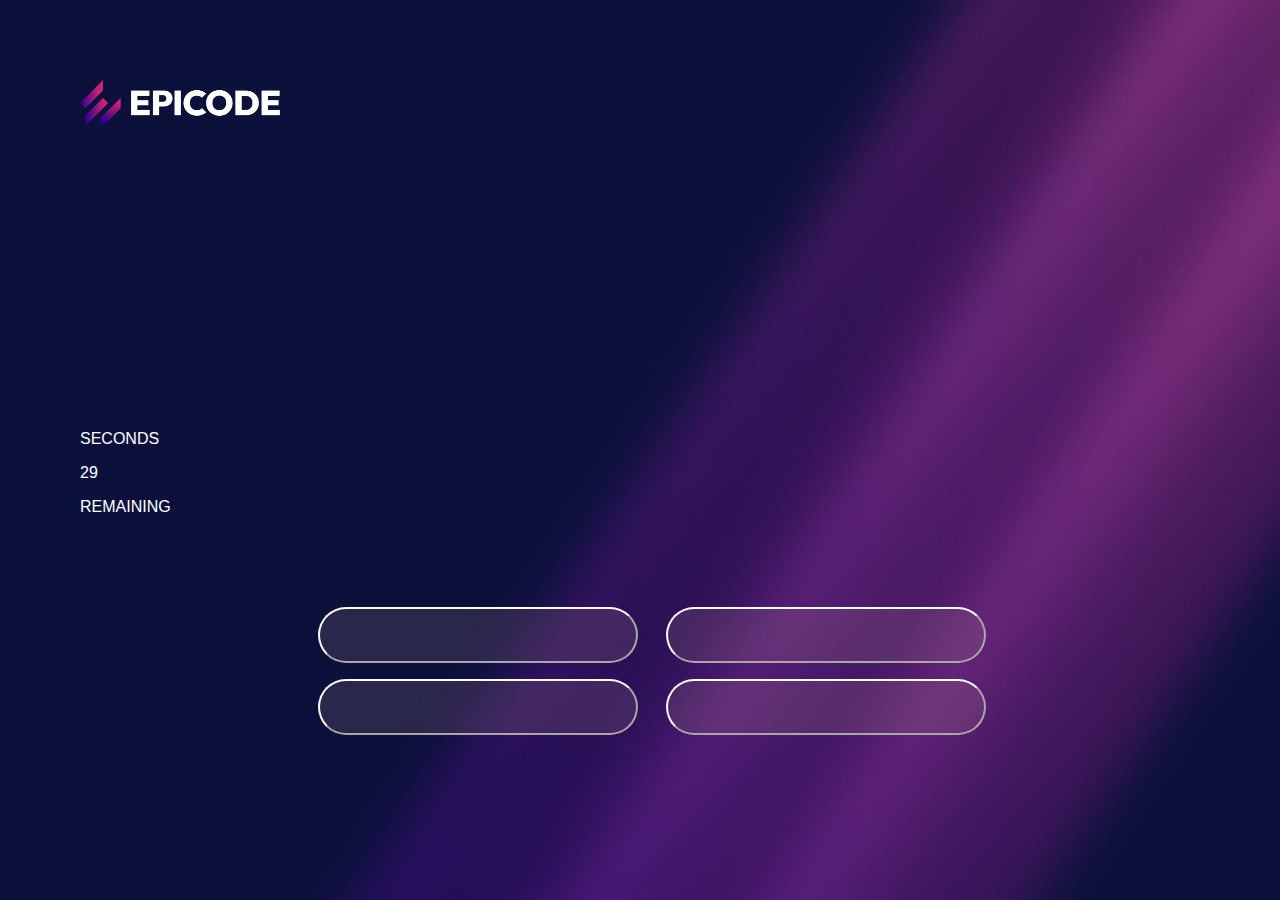
==== benchmark.html @ c41ad5e7 "Sistemata vista bottoni" ====
<!DOCTYPE html>
<html lang="en">
  <head>
    <meta charset="UTF-8" />
    <meta name="viewport" content="width=device-width, initial-scale=1.0" />
    <title>Document</title>
    <link rel="stylesheet" href="./assets/style.css" />
    <link rel="stylesheet" href="./assets/style-benchmark.css" />
    <script src="scripts/benchmark.js" defer></script>
    <script src="scripts/timer.js" defer></script>
  </head>
  <body>
    <header>
      <img src="./assets/epicode_logo.png" alt="logo" id="logo" />
      
      <div id="timer">
      <div id="svg-container">
      <svg width="200" height="200" viewBox="-25 -25 250 250" version="1.1" xmlns="http://www.w3.org/2000/svg" style="transform: rotate(-90deg)">
        <circle r="90" cx="100" cy="100" fill="transparent" stroke="transparent" stroke-width="20"></circle>
        <circle
          id="progressBar"
          r="90"
          cx="100"
          cy="100"
          stroke="#00ffff"
          stroke-width="20"
          stroke-linecap="butt"
          stroke-dashoffset="565.2px"
          fill="transparent"
          stroke-dasharray="565.2px"
        ></circle>
      </svg>
    </div>
      <div id="timer-text">
      <P>SECONDS</P>
      <p id="middleText">00</p>
      <P>REMAINING</P>
    </div>
    </div>
    </header>
    
    <main>
   <div id="benchmark">
      <h1></span></h1>
      <div id="btnArea">
        <button type="button" id="button1"></button>
        <button type="button" id="button2"></button>
        <div><button type="button" id="button3"></button> 
          <button type="button" id="button4"></button></div>
      </div>
    </div>
    </main>
    <footer><h4></h4></footer>
  </body>
</html>
---- assets/style.css ----
*,
*::before,
*::after {
  box-sizing: border-box;
}
body {
  margin: 0;
  color: white;
  font-family: "Outfit", sans-serif;
  font-optical-sizing: auto;
  font-style: normal;
  background-image: url("./bg.jpg");
  background-repeat: no-repeat;
  background-size: cover;
}
#logo {
  width: 200px;
  height: auto;
  margin-bottom: 6rem;
}

header {
  text-align: left;
}

h1,
h2,
h3,
h4,
h5,
h6,
p {
  margin-top: 0;
}
---- assets/style-benchmark.css ----
body {
  margin-inline: 5rem;
  margin-block: 5rem;
  margin-bottom: 0;
}

main {
  text-align: center;
  padding-top: 0;
}
main h1 {
  font-size: 40px;
  font-weight: 400;
  padding-bottom: 3rem;
}
h1 span {
  font-weight: bold;
}

footer {
  text-align: center;
  margin-top: 8rem;
}
button {
  width: 20rem;
  height: 3.5rem;
  border-radius: 30px;
  background: #be92922b;
  color: white;
  margin-bottom: 0.5rem;
  border-color: #fef9fc;
  margin-left: 1.5rem;
  margin-bottom: 1rem;
}
footer img {
  margin-inline: 5rem;
  margin-block: 5rem;
}

/* STILE DEL TIMER */
svg {
  display: inline-block;
}

@keyframes circletimer {
  0% {
    stroke-dashoffset: 0;
  }
  100% {
    stroke-dashoffset: 565.2;
  }
}
#progressBar {
  animation: 30s circletimer linear;
}

 
#benchmark {
  max-width: 80%;
  margin-left: 200px;
  margin-right: 200px;

}
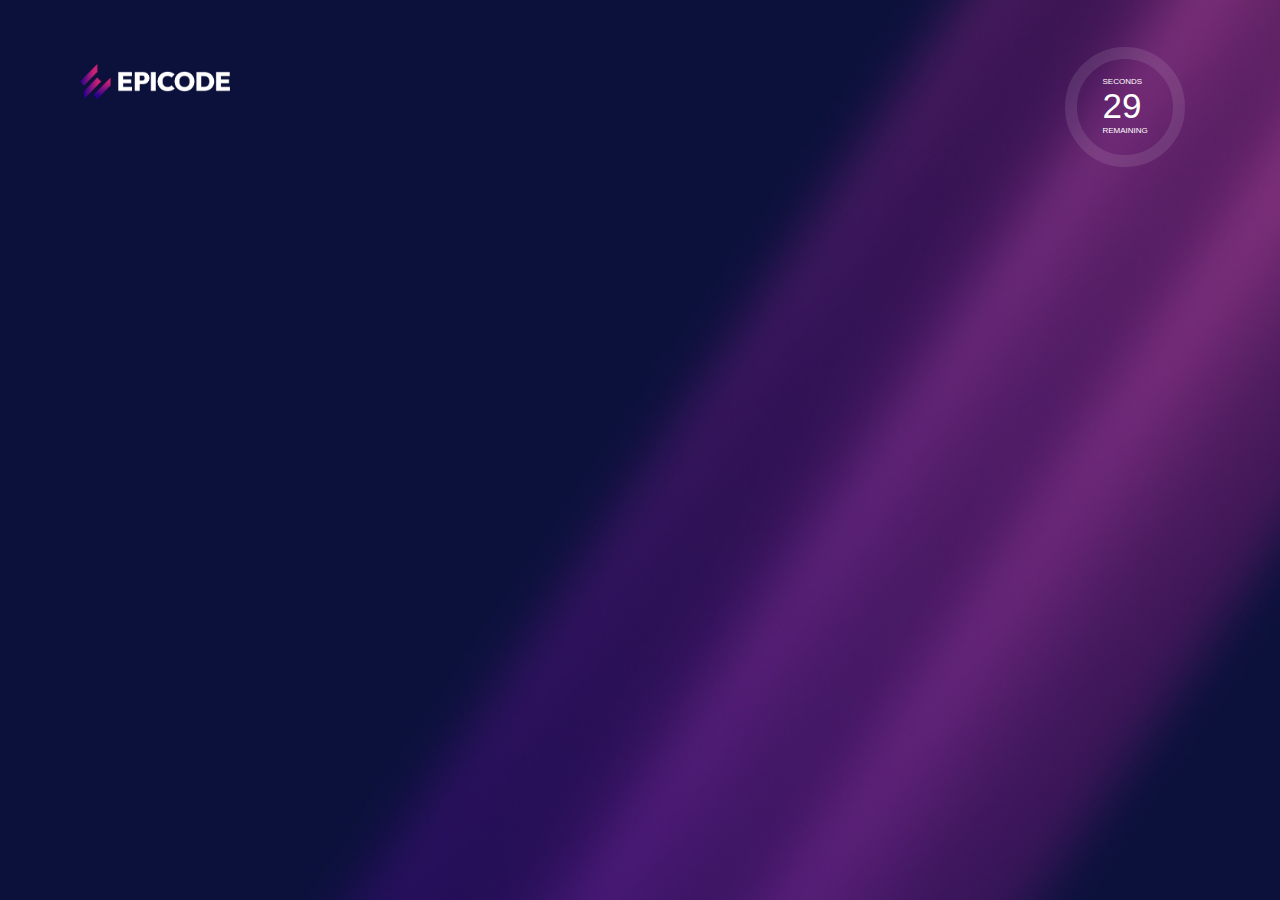
==== commit 49666ad4: "css fixes to benchmark page" ====
--- a/benchmark.html
+++ b/benchmark.html
@@ -11,12 +11,10 @@
   </head>
   <body>
     <header>
-      <img src="./assets/epicode_logo.png" alt="logo" id="logo" />
-      
-      <div id="timer">
-      <div id="svg-container">
-      <svg width="200" height="200" viewBox="-25 -25 250 250" version="1.1" xmlns="http://www.w3.org/2000/svg" style="transform: rotate(-90deg)">
-        <circle r="90" cx="100" cy="100" fill="transparent" stroke="transparent" stroke-width="20"></circle>
+      <div id="logo">
+      <img src="./assets/epicode_logo.png" alt="logo" id="logo" /></div>
+      <div id="cerchio"><svg width="150" height="150" viewBox="-25 -25 250 250" version="1.1" xmlns="http://www.w3.org/2000/svg" style="transform: rotate(-90deg)">
+        <circle r="90" cx="100" cy="100" fill="transparent" stroke="white" stroke-opacity="10%" stroke-width="20"></circle>
         <circle
           id="progressBar"
           r="90"
@@ -29,26 +27,23 @@
           fill="transparent"
           stroke-dasharray="565.2px"
         ></circle>
-      </svg>
-    </div>
-      <div id="timer-text">
-      <P>SECONDS</P>
+      </svg><div id="pCerchio">
+      <p id="firstP">SECONDS</p>
       <p id="middleText">00</p>
-      <P>REMAINING</P>
-    </div>
-    </div>
+      <p>REMAINING</p></div>
+      </div>
+    
     </header>
     
     <main>
-   <div id="benchmark">
+   
       <h1></span></h1>
       <div id="btnArea">
-        <button type="button" id="button1"></button>
+      <!--<button type="button" id="button1"></button>
         <button type="button" id="button2"></button>
-        <div><button type="button" id="button3"></button> 
-          <button type="button" id="button4"></button></div>
+        <div><button type="button" id="button3"></button>
+           <button type="button" id="button4"></button></div>-->
       </div>
-    </div>
     </main>
     <footer><h4></h4></footer>
   </body>
--- a/assets/style.css
+++ b/assets/style.css
@@ -12,9 +12,11 @@
   background-image: url("./bg.jpg");
   background-repeat: no-repeat;
   background-size: cover;
+  margin-inline: 5rem;
+  margin-block: 3rem;
 }
 #logo {
-  width: 200px;
+  width: 150px;
   height: auto;
   margin-bottom: 6rem;
 }
--- a/assets/style-benchmark.css
+++ b/assets/style-benchmark.css
@@ -1,12 +1,10 @@
-body {
-  margin-inline: 5rem;
-  margin-block: 5rem;
-  margin-bottom: 0;
-}
-
 main {
   text-align: center;
   padding-top: 0;
+}
+body {
+  margin-inline: 5rem;
+  margin-top: 2rem;
 }
 main h1 {
   font-size: 40px;
@@ -36,6 +34,9 @@
   margin-inline: 5rem;
   margin-block: 5rem;
 }
+header {
+  overflow: hidden;
+}
 
 /* STILE DEL TIMER */
 svg {
@@ -53,11 +54,26 @@
 #progressBar {
   animation: 30s circletimer linear;
 }
+#logo {
+  float: left;
+  padding-top: 1rem;
+}
+#cerchio {
+  float: right;
+  position: relative;
+}
+#pCerchio {
+  position: absolute;
+  z-index: 1;
+  top: 29%;
+  left: 35%;
 
- 
-#benchmark {
-  max-width: 80%;
-  margin-left: 200px;
-  margin-right: 200px;
-
-}+  font-size: 8px;
+}
+#middleText {
+  font-size: 35px;
+  margin-bottom: 0px;
+}
+#firstP {
+  margin-bottom: 0;
+}
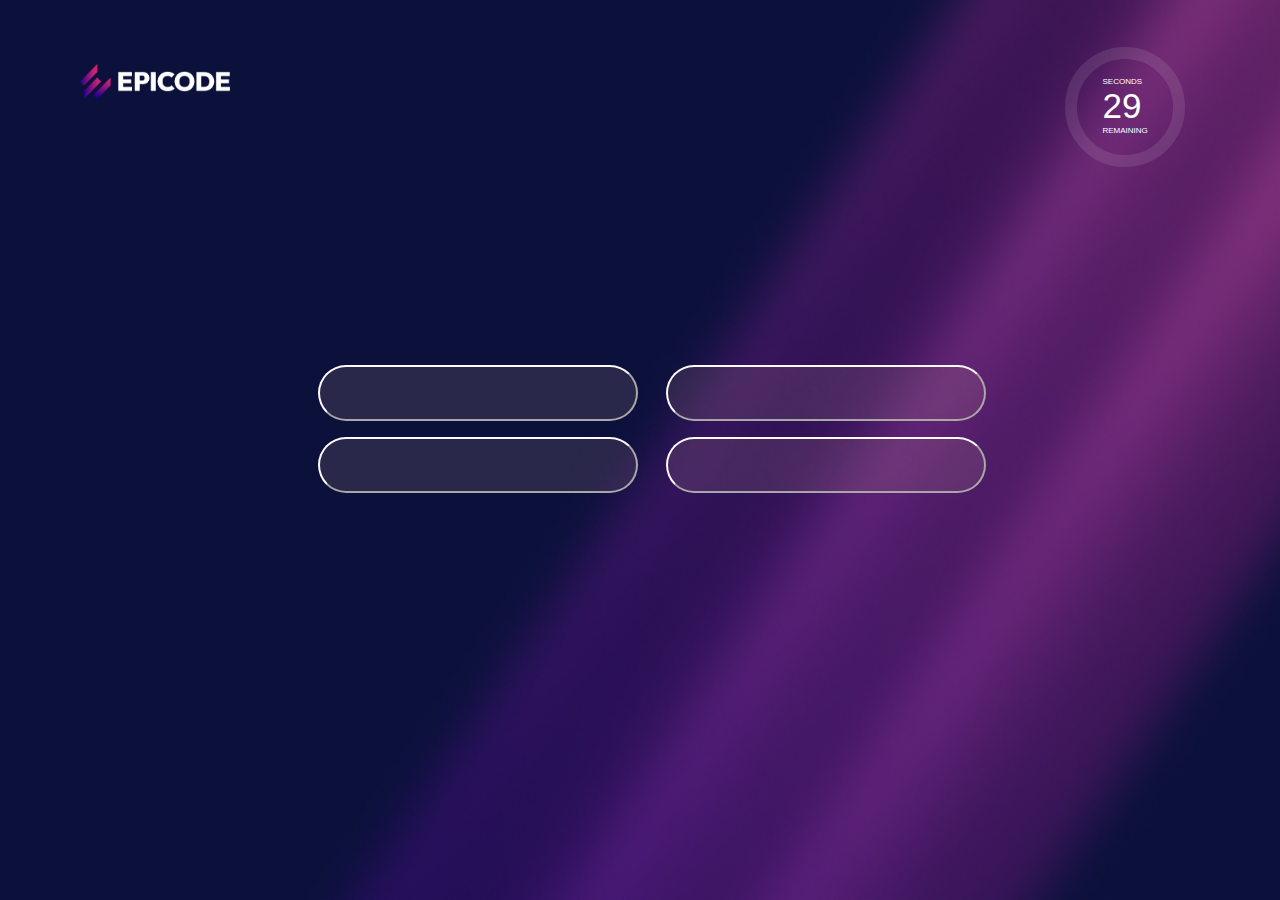
==== commit 7982658e: "Merge branch 'java-domande' into develop" ====
--- a/benchmark.html
+++ b/benchmark.html
@@ -36,14 +36,15 @@
     </header>
     
     <main>
-   
+   <div id="benchmark">
       <h1></span></h1>
       <div id="btnArea">
-      <!--<button type="button" id="button1"></button>
+        <button type="button" id="button1"></button>
         <button type="button" id="button2"></button>
-        <div><button type="button" id="button3"></button>
-           <button type="button" id="button4"></button></div>-->
+        <div><button type="button" id="button3"></button> 
+          <button type="button" id="button4"></button></div>
       </div>
+    </div>
     </main>
     <footer><h4></h4></footer>
   </body>
--- a/assets/style-benchmark.css
+++ b/assets/style-benchmark.css
@@ -45,12 +45,15 @@
 
 @keyframes circletimer {
   0% {
-    stroke-dashoffset: 0;
+    stroke-dasharray: 565px 800px;
+    stroke-dashoffset: 0px;
   }
   100% {
-    stroke-dashoffset: 565.2;
+    stroke-dasharray: 565px 800px;
+    stroke-dashoffset: -565px;
   }
 }
+
 #progressBar {
   animation: 30s circletimer linear;
 }
@@ -77,3 +80,11 @@
 #firstP {
   margin-bottom: 0;
 }
+
+ 
+#benchmark {
+  max-width: 80%;
+  margin-left: 200px;
+  margin-right: 200px;
+
+}
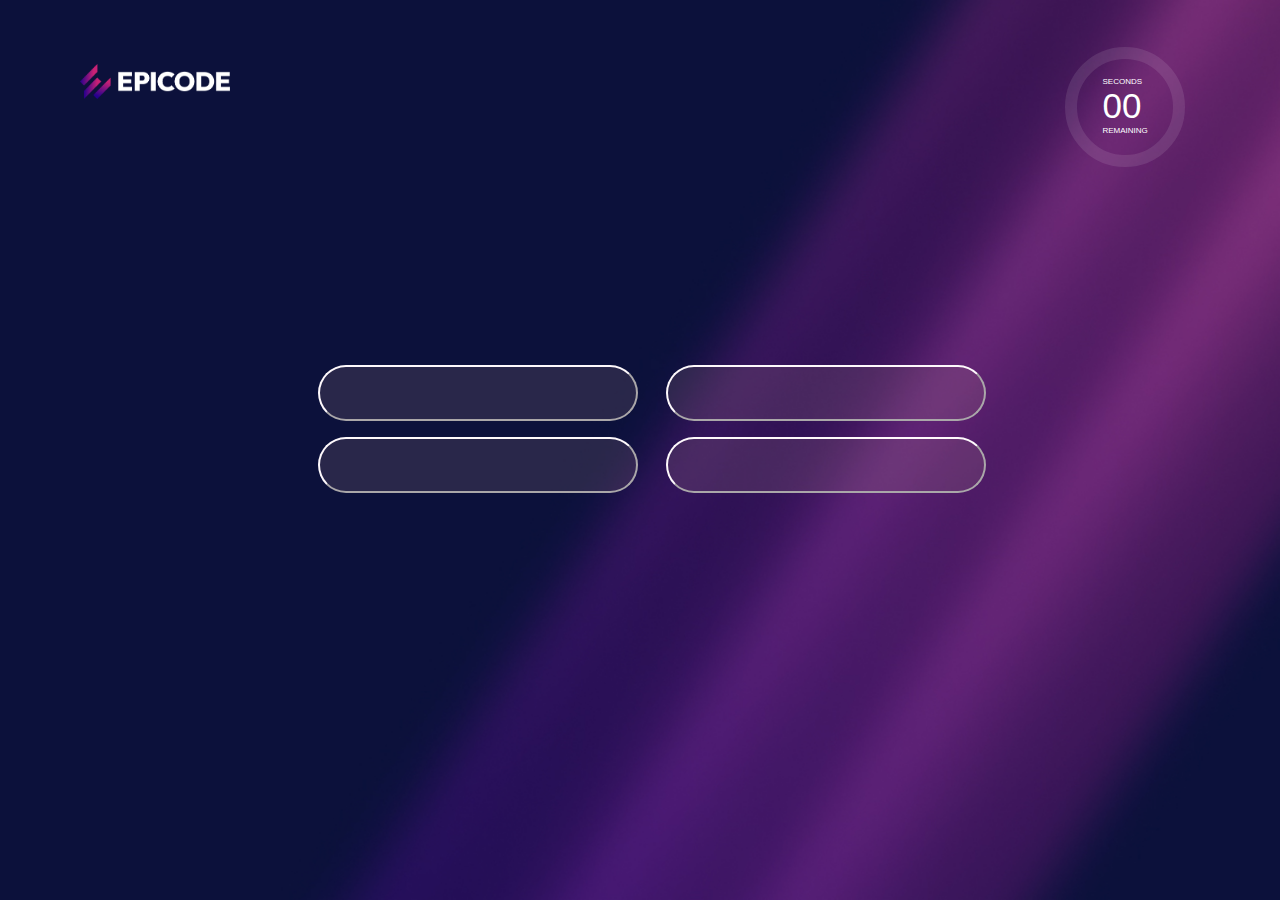
==== commit 0c182456: "comunicazione tra timer e click risposte" ====
--- a/benchmark.html
+++ b/benchmark.html
@@ -3,7 +3,7 @@
   <head>
     <meta charset="UTF-8" />
     <meta name="viewport" content="width=device-width, initial-scale=1.0" />
-    <title>Document</title>
+    <title>Quiz</title>
     <link rel="stylesheet" href="./assets/style.css" />
     <link rel="stylesheet" href="./assets/style-benchmark.css" />
     <script src="scripts/benchmark.js" defer></script>
@@ -12,40 +12,42 @@
   <body>
     <header>
       <div id="logo">
-      <img src="./assets/epicode_logo.png" alt="logo" id="logo" /></div>
-      <div id="cerchio"><svg width="150" height="150" viewBox="-25 -25 250 250" version="1.1" xmlns="http://www.w3.org/2000/svg" style="transform: rotate(-90deg)">
-        <circle r="90" cx="100" cy="100" fill="transparent" stroke="white" stroke-opacity="10%" stroke-width="20"></circle>
-        <circle
-          id="progressBar"
-          r="90"
-          cx="100"
-          cy="100"
-          stroke="#00ffff"
-          stroke-width="20"
-          stroke-linecap="butt"
-          stroke-dashoffset="565.2px"
-          fill="transparent"
-          stroke-dasharray="565.2px"
-        ></circle>
-      </svg><div id="pCerchio">
-      <p id="firstP">SECONDS</p>
-      <p id="middleText">00</p>
-      <p>REMAINING</p></div>
+        <img src="./assets/epicode_logo.png" alt="logo" id="logo" />
       </div>
-    
+      <div id="cerchio">
+        <svg width="150" height="150" viewBox="-25 -25 250 250" version="1.1" xmlns="http://www.w3.org/2000/svg" style="transform: rotate(-90deg)">
+          <circle r="90" cx="100" cy="100" fill="transparent" stroke="white" stroke-opacity="10%" stroke-width="20"></circle>
+          <circle
+            id="progressBar"
+            r="90"
+            cx="100"
+            cy="100"
+            stroke="#00ffff"
+            stroke-width="20"
+            stroke-linecap="butt"
+            stroke-dashoffset="565.2px"
+            fill="transparent"
+            stroke-dasharray="565.2px"
+          ></circle>
+        </svg>
+        <div id="pCerchio">
+          <p id="firstP">SECONDS</p>
+          <p id="middleText">00</p>
+          <p>REMAINING</p>
+        </div>
+      </div>
     </header>
-    
+
     <main>
-   <div id="benchmark">
-      <h1></span></h1>
-      <div id="btnArea">
-        <button type="button" id="button1"></button>
-        <button type="button" id="button2"></button>
-        <div><button type="button" id="button3"></button> 
-          <button type="button" id="button4"></button></div>
+      <div id="benchmark">
+        <h1 id="question"></h1>
+        <div id="btnArea">
+          <button type="button" id="button1"></button>
+          <button type="button" id="button2"></button>
+          <div><button type="button" id="button3"></button> <button type="button" id="button4"></button></div>
+        </div>
       </div>
-    </div>
     </main>
-    <footer><h4></h4></footer>
+    <footer><h4 id="numberOfQuestion"></h4></footer>
   </body>
 </html>
--- a/assets/style-benchmark.css
+++ b/assets/style-benchmark.css
@@ -19,8 +19,13 @@
   text-align: center;
   margin-top: 8rem;
 }
+button:hover {
+  background-color: #c2018e;
+}
 button {
+  vertical-align: middle;
   width: 20rem;
+  max-height: 10rem;
   height: 3.5rem;
   border-radius: 30px;
   background: #be92922b;
@@ -29,6 +34,7 @@
   border-color: #fef9fc;
   margin-left: 1.5rem;
   margin-bottom: 1rem;
+  cursor: pointer;
 }
 footer img {
   margin-inline: 5rem;
@@ -81,10 +87,8 @@
   margin-bottom: 0;
 }
 
- 
 #benchmark {
   max-width: 80%;
   margin-left: 200px;
   margin-right: 200px;
-
 }
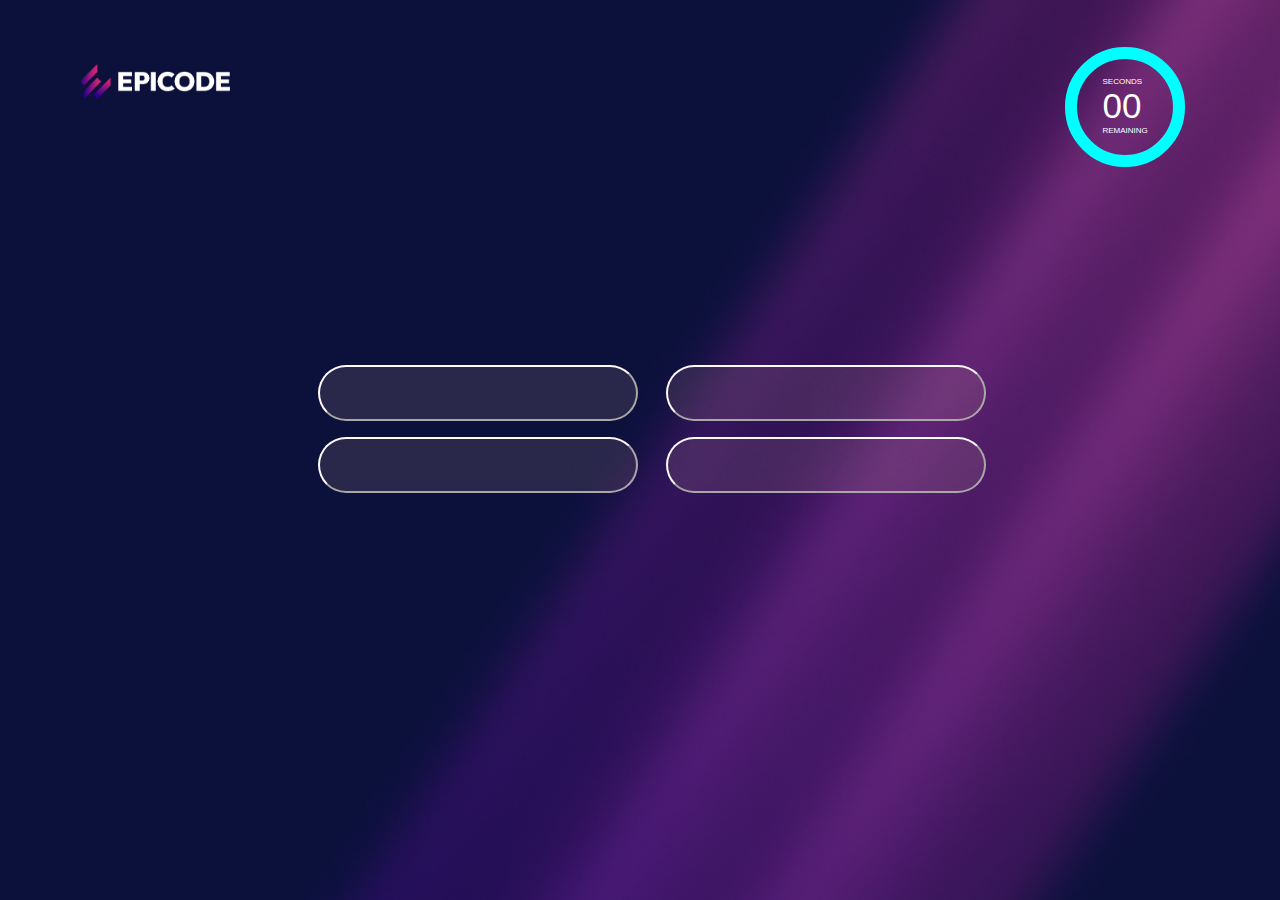
==== commit 36a94bc3: "timer implemented and fixed in benchmark page" ====
--- a/benchmark.html
+++ b/benchmark.html
@@ -3,11 +3,11 @@
   <head>
     <meta charset="UTF-8" />
     <meta name="viewport" content="width=device-width, initial-scale=1.0" />
-    <title>Quiz</title>
+    <title>Document</title>
     <link rel="stylesheet" href="./assets/style.css" />
     <link rel="stylesheet" href="./assets/style-benchmark.css" />
     <script src="scripts/benchmark.js" defer></script>
-    <script src="scripts/timer.js" defer></script>
+    <!-- <script src="scripts/timer.js" defer></script> -->
   </head>
   <body>
     <header>
--- a/assets/style-benchmark.css
+++ b/assets/style-benchmark.css
@@ -61,7 +61,9 @@
 }
 
 #progressBar {
-  animation: 30s circletimer linear;
+  stroke-dasharray: 565px 800px;
+  stroke-dashoffset: 0;
+  animation: circletimer 30s linear forwards;
 }
 #logo {
   float: left;
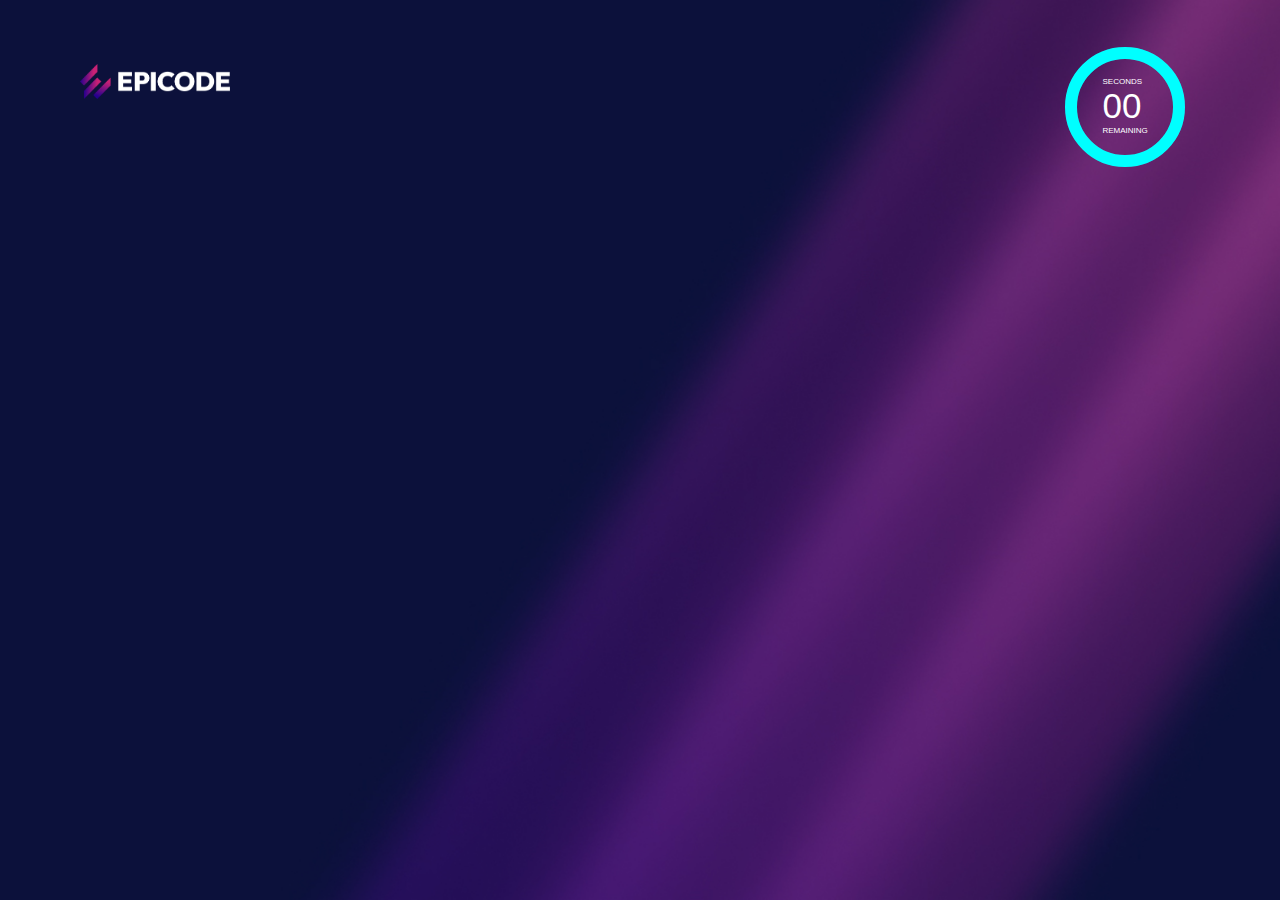
==== commit fac61880: "tolti bottoni html" ====
--- a/benchmark.html
+++ b/benchmark.html
@@ -3,7 +3,7 @@
   <head>
     <meta charset="UTF-8" />
     <meta name="viewport" content="width=device-width, initial-scale=1.0" />
-    <title>Document</title>
+    <title>Quiz</title>
     <link rel="stylesheet" href="./assets/style.css" />
     <link rel="stylesheet" href="./assets/style-benchmark.css" />
     <script src="scripts/benchmark.js" defer></script>
@@ -42,9 +42,9 @@
       <div id="benchmark">
         <h1 id="question"></h1>
         <div id="btnArea">
-          <button type="button" id="button1"></button>
+          <!-- <button type="button" id="button1"></button>
           <button type="button" id="button2"></button>
-          <div><button type="button" id="button3"></button> <button type="button" id="button4"></button></div>
+          <div><button type="button" id="button3"></button> <button type="button" id="button4"></button></div> -->
         </div>
       </div>
     </main>
--- a/assets/style-benchmark.css
+++ b/assets/style-benchmark.css
@@ -19,7 +19,7 @@
   text-align: center;
   margin-top: 8rem;
 }
-button:hover {
+.normal:hover {
   background-color: #c2018e;
 }
 button {
@@ -94,3 +94,16 @@
   margin-left: 200px;
   margin-right: 200px;
 }
+.colorh4 {
+  color: #c2018e;
+}
+.correct {
+  background-color: green;
+}
+.wrong {
+  background-color: red;
+}
+
+button.blink {
+  animation: blinkAnimation 1s infinite;
+}
